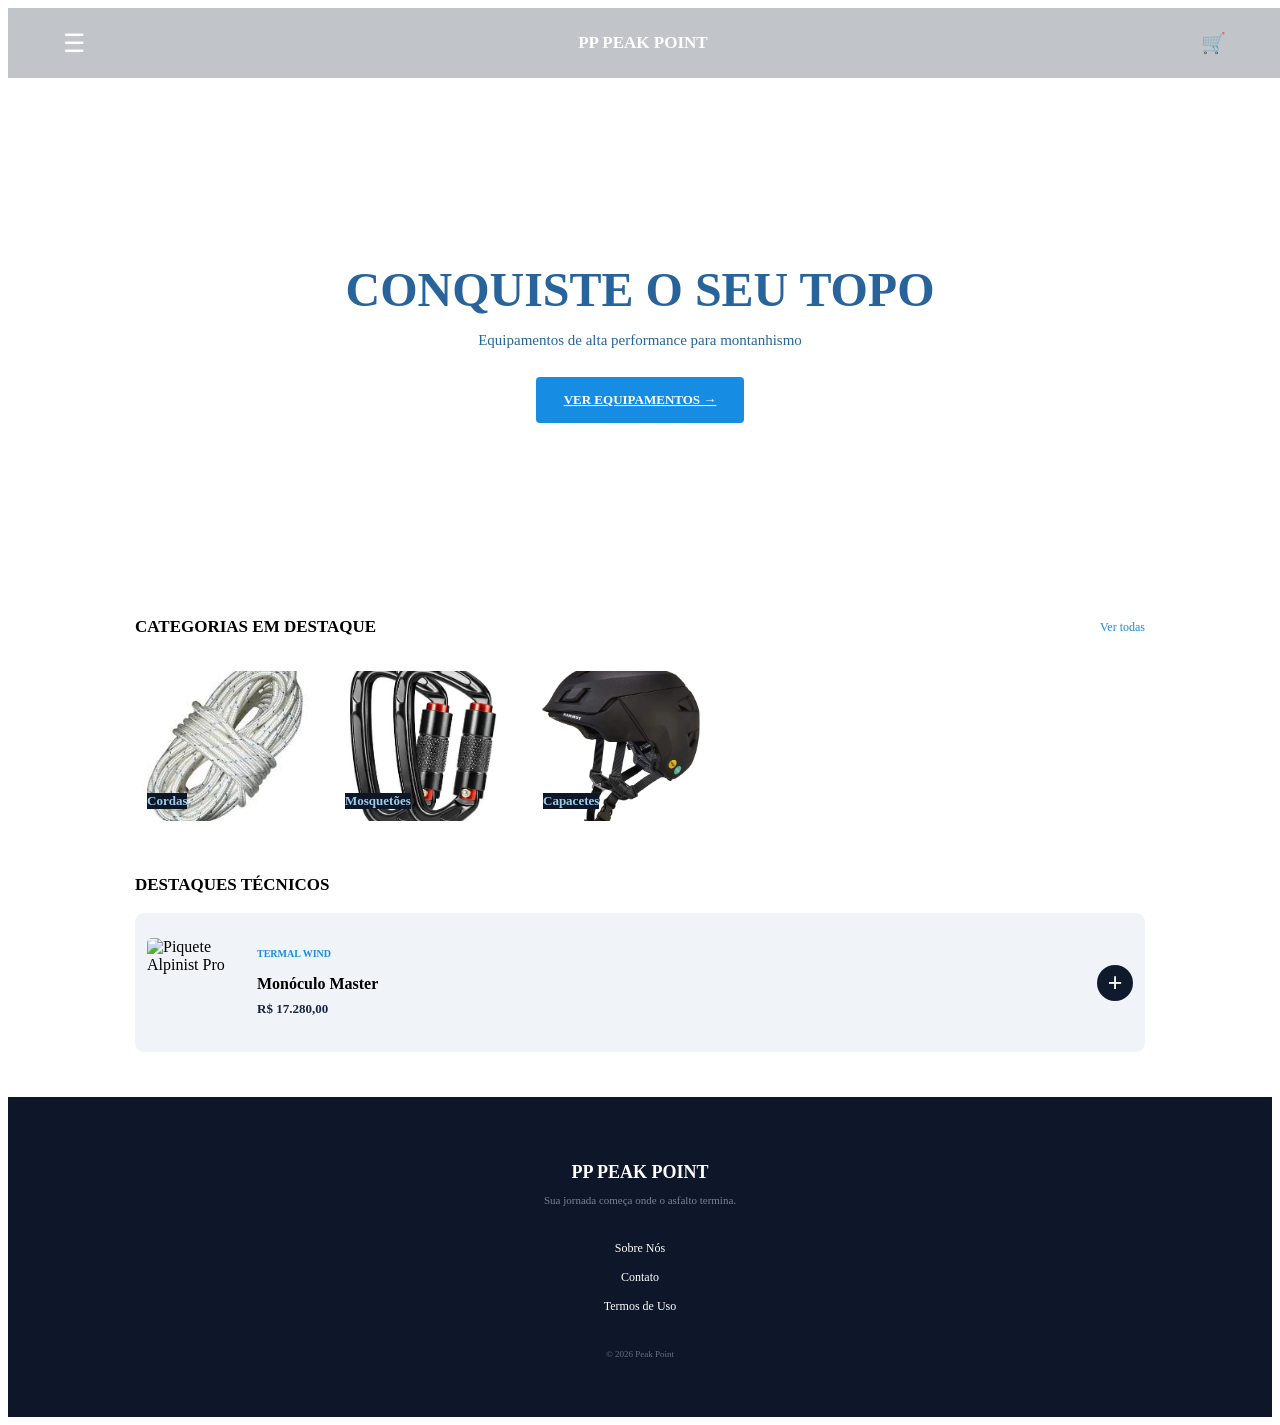
==== index.html @ bfad5b6f "Atividade PeakPoint" ====
<!DOCTYPE html>
<html lang="pt-BR">
<head>

    <meta charset="UTF-8">
    <meta name="viewport" content="width=device-width, initial-scale=1.0">
    <title>PP Peak Point</title>
    <link rel="stylesheet" href="css/peakPoint.css">
</head>

<body>

    <header class="hero">
        <nav class="nav">
            <div class="menu">☰</div>
            <div class="logo">PP PEAK POINT</div>
            <div class="carrinho">🛒</div>
        </nav>

        <div class="hero-content">
            <h1>CONQUISTE O SEU TOPO</h1>
            <p>Equipamentos de alta performance para montanhismo</p>
            <a href="#equipamentos" class="button">VER EQUIPAMENTOS →</a>
        </div>
    </header>

    <main>
        <section class="categories">
            <div class="section-title">
                <h2>CATEGORIAS EM DESTAQUE</h2>
                <a href="#">Ver todas</a>
            </div>

            <div class="lista-categorias">
                <div class="categoria">
                    <img src="imagens/corda.jpg" alt="Cordas">
                    <span> Cordas </span>
                </div>

                <div class="categoria">
                    <img src="imagens/mosquetao.jpg" alt="Mosquetões">
                    <span> Mosquetões </span>
                </div>

                <div class="categoria">
                    <img src="imagens/capacete.webp" alt="Capacetes">
                    <span> Capacetes </span>
                </div>
            </div>
        </section>

        <section class="featured" id="equipamentos">
            <h2>DESTAQUES TÉCNICOS</h2>

            <div class="product">
                <img src="https://images.unsplash.com/photo-1522163182402-834f871fd851?auto=format&fit=crop&w=300&q=80" alt="Piquete Alpinist Pro">

                <div class="product-info">
                    <span>TERMAL WIND</span>
                    <h3>Monóculo Master</h3>
                    <strong>R$ 17.280,00</strong>
                </div>

                <button>+</button>
            </div>
        </section>
    </main>

    <footer>
        <h2>PP PEAK POINT</h2>
        <p>Sua jornada começa onde o asfalto termina.</p>

        <div class="footer-links">
            <a href="#">Sobre Nós</a>
            <a href="#">Contato</a>
            <a href="#">Termos de Uso</a>
        </div>

        <small>© 2026 Peak Point</small>
    </footer>

</body>
</html>
---- css/peakPoint.css ----
.hero {
    width: 100%;
    height: 560px;
    background-image: url("https://images.unsplash.com/photo-1454496522488-7a8e488e8606?auto=format&fit=crop&w=1600&q=85");
    background-size: cover;
    background-position: center;
    position: relative;
}

.nav {
    width: 92%;
    height: 70px;
    display: flex;
    align-items: center;
    justify-content: space-between;
    padding: 0 55px;
    color: white;
    position: absolute;
    top: 0;
    left: 0;
    background-color: rgba(10, 22, 40, 0.25);
}

.menu {
    font-size: 25px;
}

.logo {
    font-size: 17px;
    font-weight: bold;
}

.carrinho {
    font-size: 20px;
}

.hero-content {
    position: absolute;
    width: 700px;
    left: 50%;
    top: 50%;
    transform: translate(-50%, -30%);
    text-align: center;
    color: rgb(40, 99, 155);
}

.hero-content h1 {
    font-size: 48px;
    font-weight: 800;
    margin-bottom: 10px;
}

.hero-content p {
    font-size: 15px;
    margin-bottom: 28px;
}

.button {
    display: inline-block;
    padding: 15px 28px;
    background-color: #168ce2;
    color: white;
    font-size: 13px;
    font-weight: bold;
    border-radius: 4px;
}

main {
    width: 1100px;
    margin: 0 auto;
    background-color: white;
}

.categories {
    padding: 35px 45px;
}

.section-title {
    display: flex;
    justify-content: space-between;
    align-items: center;
    margin-bottom: 20px;
}

.section-title h2,
.featured h2 {
    font-size: 17px;
    font-weight: 800;
}

.section-title a {
    color: #168ce2;
    font-size: 12px;
    text-decoration: none;
}

.lista-categorias {
    display: flex;
    gap: 18px;
}

.categoria {
    width: 180px;
    height: 150px;
    position: relative;
    border-radius: 8px;
    background-color: #ddd;
}

.categoria img {
    width: 100%;
    height: 100%;
    object-fit: cover;
}

.categoria span {
    position: absolute;
    left: 12px;
    bottom: 12px;
    color: rgb(156, 205, 231);
    font-size: 13px;
    font-weight: bold;
    background-color: #0e1729;
}

.featured {
    padding: 5px 45px 45px;
}

.featured h2 {
    margin-bottom: 18px;
}

.product {
    height: 115px;
    display: flex;
    align-items: center;
    padding: 12px;
    background-color: #f0f4f8;
    border-radius: 9px;
}

.product img {
    width: 90px;
    height: 90px;
    object-fit: cover;
    border-radius: 5px;
}

.product-info {
    margin-left: 20px;
}

.product-info span {
    display: block;
    color: #168ce2;
    font-size: 10px;
    font-weight: bold;
    margin-bottom: 7px;
}

.product-info h3 {
    font-size: 16px;
    margin-bottom: 6px;
}

.product-info strong {
    font-size: 13px;
    color: #17243b;
}

.product button {
    margin-left: auto;
    width: 36px;
    height: 36px;
    border: none;
    border-radius: 50%;
    background-color: #101a2d;
    color: white;
    font-size: 25px;
    cursor: pointer;
}

footer {
    width: 100%;
    height: 270px;
    background-color: #0e1729;
    color: white;
    text-align: center;
    padding-top: 50px;
}

footer h2 {
    font-size: 18px;
    margin-bottom: 10px;
}

footer p {
    color: #788398;
    font-size: 11px;
}

.footer-links {
    margin-top: 35px;
    display: flex;
    flex-direction: column;
    gap: 14px;
}

.footer-links a {
    color: white;
    text-decoration: none;
    font-size: 12px;
}

footer small {
    display: block;
    margin-top: 35px;
    color: #657085;
    font-size: 9px;
}
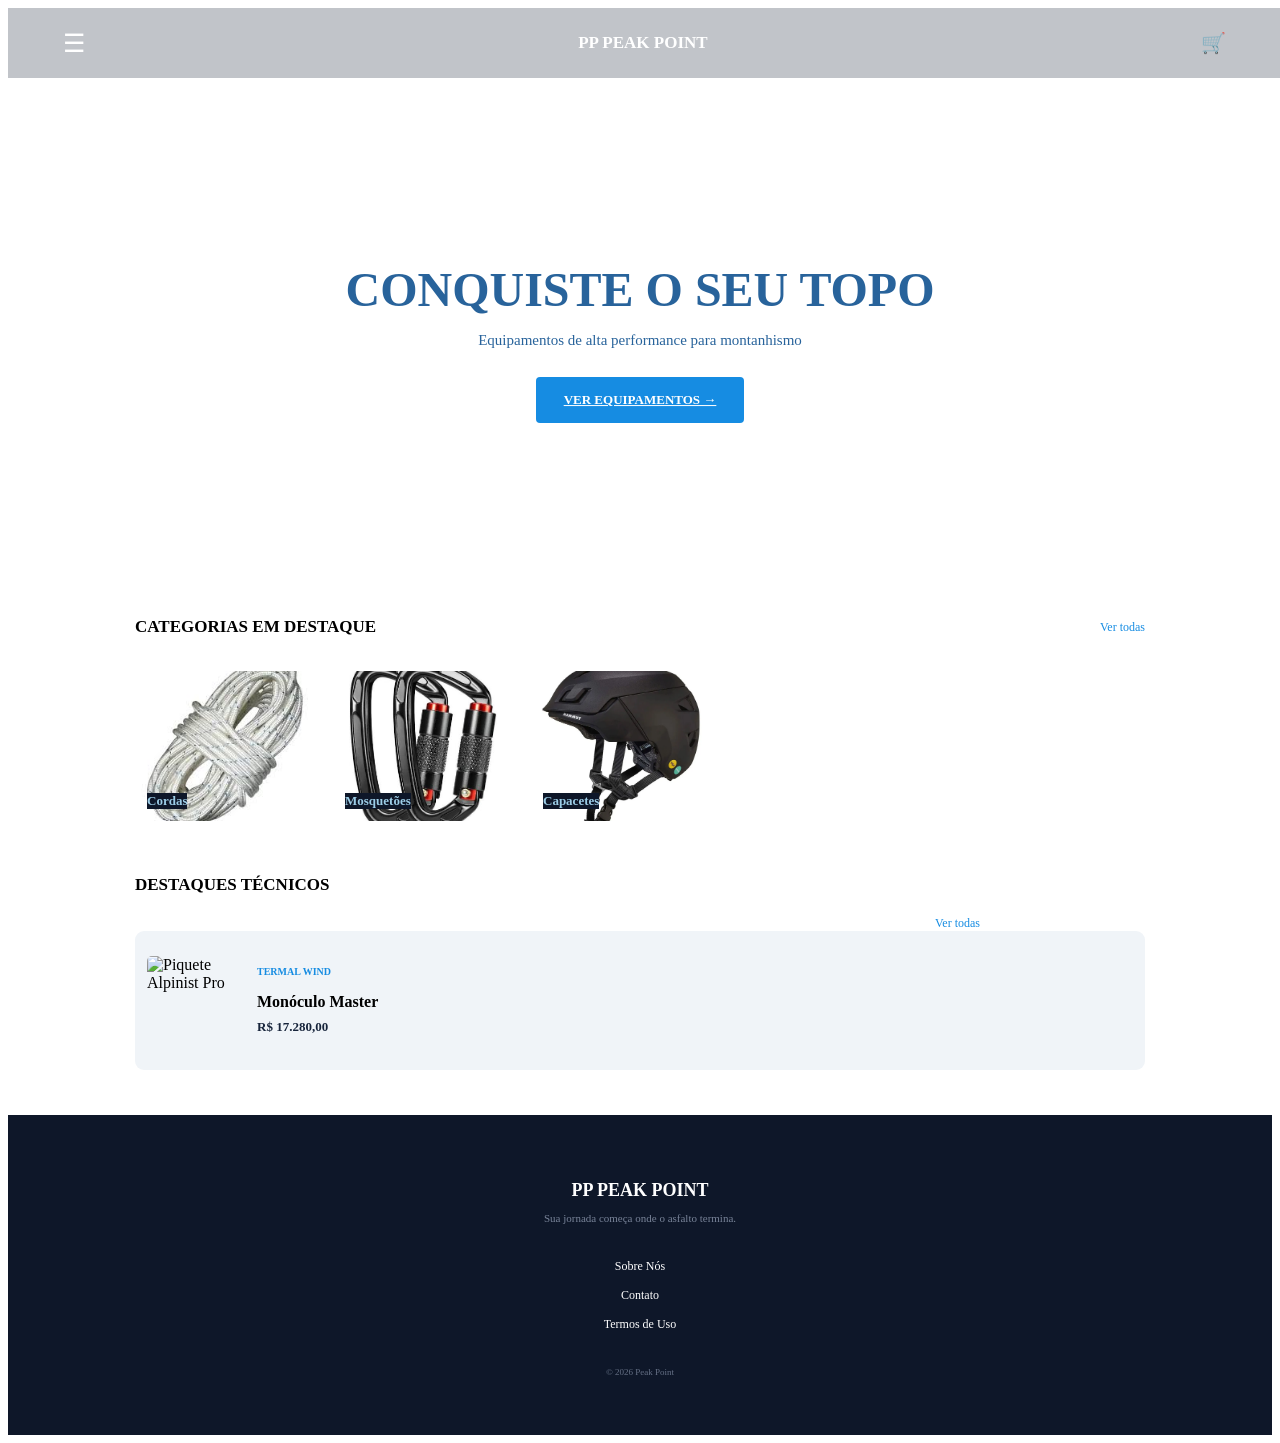
==== commit 3b181782: "Add att" ====
--- a/index.html
+++ b/index.html
@@ -51,6 +51,7 @@
 
         <section class="featured" id="equipamentos">
             <h2>DESTAQUES TÉCNICOS</h2>
+            <a href="#" id="buttonAba">Ver todas</a>
 
             <div class="product">
                 <img src="https://images.unsplash.com/photo-1522163182402-834f871fd851?auto=format&fit=crop&w=300&q=80" alt="Piquete Alpinist Pro">
@@ -61,7 +62,6 @@
                     <strong>R$ 17.280,00</strong>
                 </div>
 
-                <button>+</button>
             </div>
         </section>
     </main>
@@ -71,13 +71,15 @@
         <p>Sua jornada começa onde o asfalto termina.</p>
 
         <div class="footer-links">
-            <a href="#">Sobre Nós</a>
-            <a href="#">Contato</a>
-            <a href="#">Termos de Uso</a>
+            <a >Sobre Nós</a>
+            <a >Contato</a>
+            <a >Termos de Uso</a>
         </div>
 
         <small>© 2026 Peak Point</small>
     </footer>
 
+    <script src="js/compra.js"> </script>
+
 </body>
 </html>
--- a/css/peakPoint.css
+++ b/css/peakPoint.css
@@ -131,6 +131,13 @@
     margin-bottom: 18px;
 }
 
+.featured a {
+    color: #168ce2;
+    font-size: 12px;
+    text-decoration: none;
+    margin-left: 800px;
+}
+
 .product {
     height: 115px;
     display: flex;
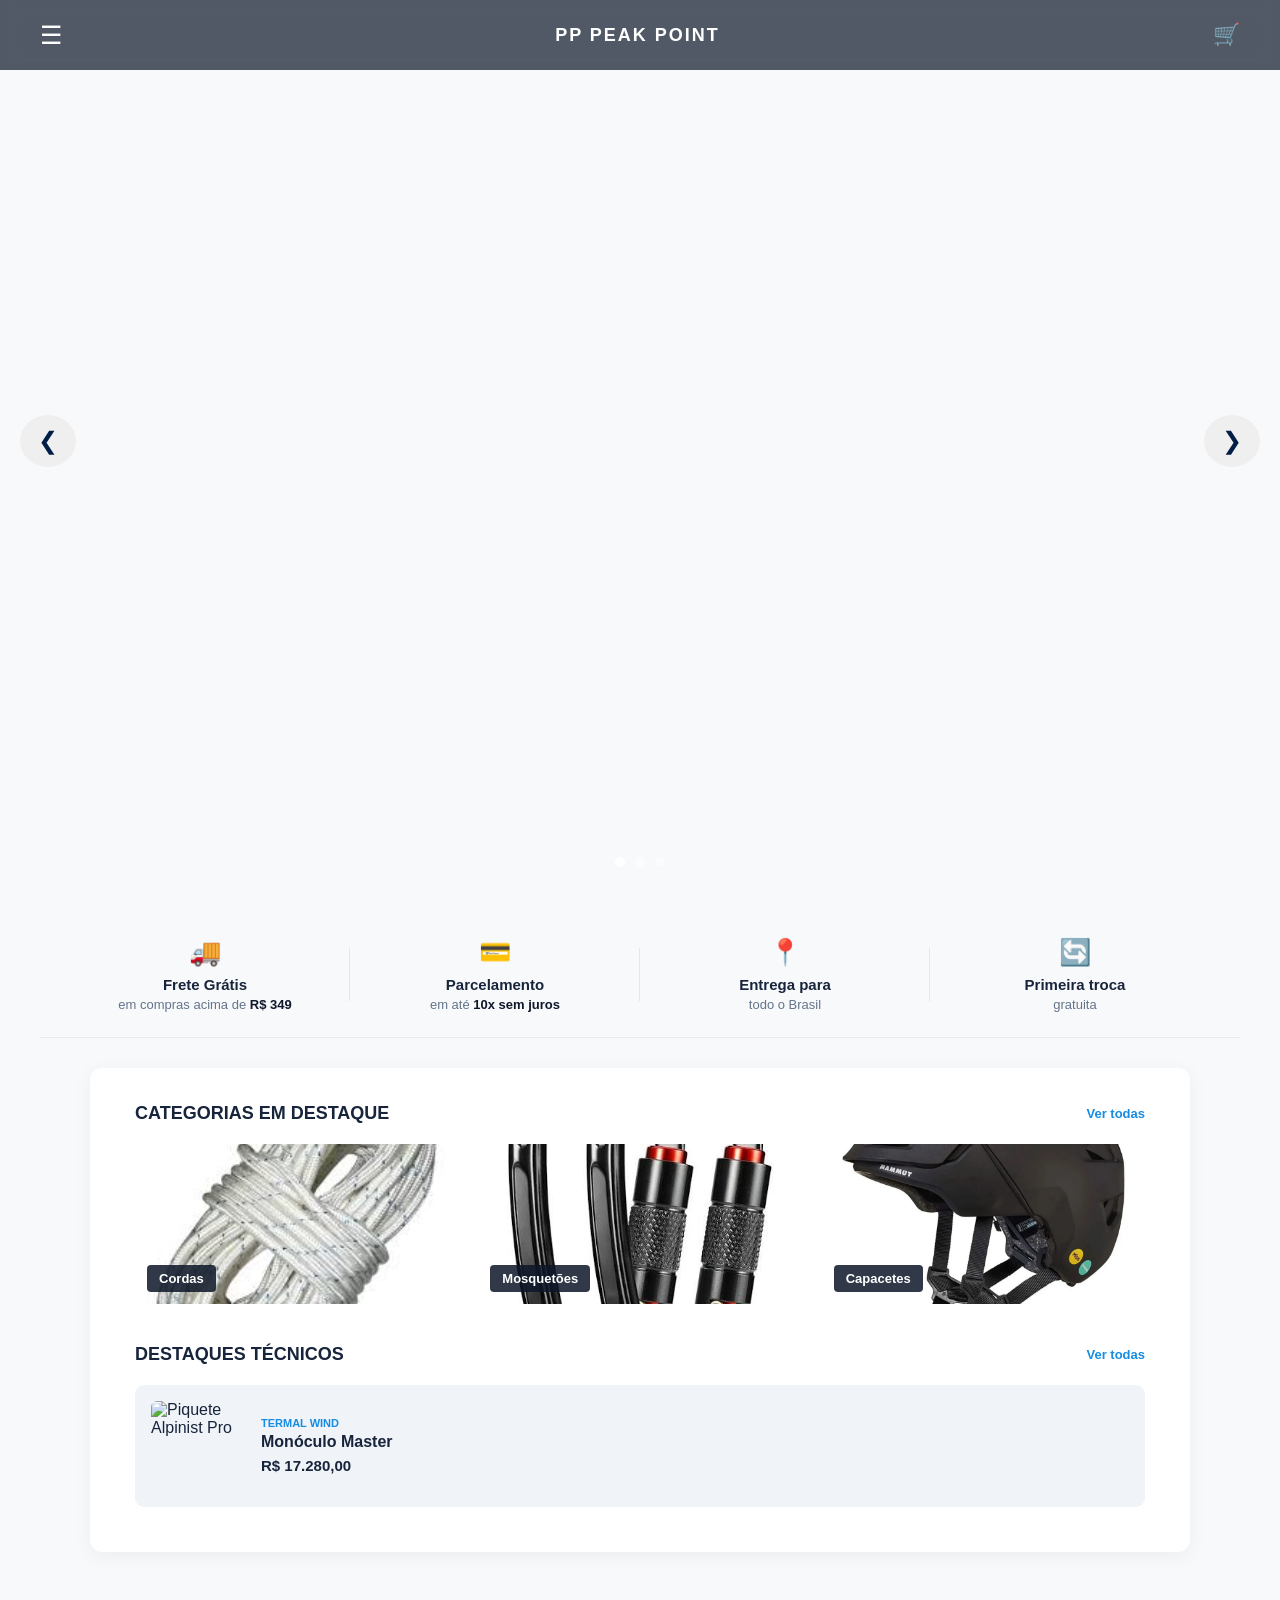
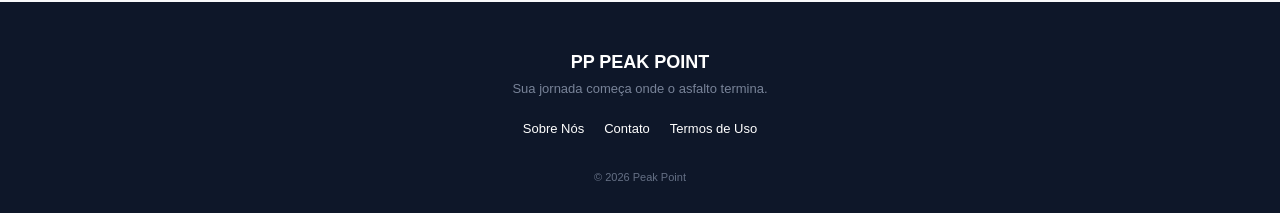
==== commit b23f2d0d: "Adicionando video promocional" ====
--- a/index.html
+++ b/index.html
@@ -1,85 +1,137 @@
-<!DOCTYPE html>
+<!doctype html>
 <html lang="pt-BR">
-<head>
+  <head>
+    <meta charset="UTF-8" />
+    <meta name="viewport" content="width=device-width, initial-scale=1.0" />
+    <title>PP Peak Point</title>
+    <link rel="stylesheet" href="css/peakPoint.css" />
+  </head>
 
-    <meta charset="UTF-8">
-    <meta name="viewport" content="width=device-width, initial-scale=1.0">
-    <title>PP Peak Point</title>
-    <link rel="stylesheet" href="css/peakPoint.css">
-</head>
+  <body>
+    <header class="hero">
+      <!--  comeco da nav -->
+      <nav class="nav">
+        <div class="menu">☰</div>
+        <div class="logo">PP PEAK POINT</div>
+        <div class="carrinho">🛒</div>
+      </nav>
 
-<body>
+      <div class="slider-container">
+        <!--  O video tá aqui  -->
+        <div class="slide active">
+          <video autoplay loop playsinline>
+            <source src="imagens/peakpoint.mp4" type="video/mp4" />
+          </video>
+        </div>
+        <!--  A foto tá aqui  -->
+        <div class="slide">
+          <img src="imagens/ppoint.png" alt="Peak Point Banner" />
+        </div>
 
-    <header class="hero">
-        <nav class="nav">
-            <div class="menu">☰</div>
-            <div class="logo">PP PEAK POINT</div>
-            <div class="carrinho">🛒</div>
-        </nav>
+        <!--  A 2° foto tá aqui  -->
 
-        <div class="hero-content">
-            <h1>CONQUISTE O SEU TOPO</h1>
-            <p>Equipamentos de alta performance para montanhismo</p>
-            <a href="#equipamentos" class="button">VER EQUIPAMENTOS →</a>
+        <div class="slide">
+          <img src="imagens/topo.png" alt="Peak Point Banner" />
         </div>
+
+        <button class="slider-btn prev-btn" id="prevBtn">&#10094;</button>
+        <button class="slider-btn next-btn" id="nextBtn">&#10095;</button>
+
+        <div class="slider-dots">
+          <span class="dot active" data-index="0"></span>
+          <span class="dot" data-index="1"></span>
+          <span class="dot" data-index="2"></span>
+        </div>
+      </div>
     </header>
 
+    <!--  comeco da setion  -->
+    <section class="benefits">
+      <div class="benefit-item">
+        <div class="benefit-icon">🚚</div>
+        <h3>Frete Grátis</h3>
+        <p>em compras acima de <strong>R$ 349</strong></p>
+      </div>
+
+      <div class="benefit-item">
+        <div class="benefit-icon">💳</div>
+        <h3>Parcelamento</h3>
+        <p>em até <strong>10x sem juros</strong></p>
+      </div>
+
+      <div class="benefit-item">
+        <div class="benefit-icon">📍</div>
+        <h3>Entrega para</h3>
+        <p>todo o Brasil</p>
+      </div>
+
+      <div class="benefit-item">
+        <div class="benefit-icon">🔄</div>
+        <h3>Primeira troca</h3>
+        <p>gratuita</p>
+      </div>
+    </section>
+
+    <!--  main  -->
     <main>
-        <section class="categories">
-            <div class="section-title">
-                <h2>CATEGORIAS EM DESTAQUE</h2>
-                <a href="#">Ver todas</a>
-            </div>
+      <section class="categories">
+        <div class="section-title">
+          <h2>CATEGORIAS EM DESTAQUE</h2>
+          <a href="#">Ver todas</a>
+        </div>
 
-            <div class="lista-categorias">
-                <div class="categoria">
-                    <img src="imagens/corda.jpg" alt="Cordas">
-                    <span> Cordas </span>
-                </div>
+        <div class="lista-categorias">
+          <div class="categoria">
+            <img src="imagens/corda.jpg" alt="Cordas" />
+            <span> Cordas </span>
+          </div>
 
-                <div class="categoria">
-                    <img src="imagens/mosquetao.jpg" alt="Mosquetões">
-                    <span> Mosquetões </span>
-                </div>
+          <div class="categoria">
+            <img src="imagens/mosquetao.jpg" alt="Mosquetões" />
+            <span> Mosquetões </span>
+          </div>
 
-                <div class="categoria">
-                    <img src="imagens/capacete.webp" alt="Capacetes">
-                    <span> Capacetes </span>
-                </div>
-            </div>
-        </section>
+          <div class="categoria">
+            <img src="imagens/capacete.webp" alt="Capacetes" />
+            <span> Capacetes </span>
+          </div>
+        </div>
+      </section>
 
-        <section class="featured" id="equipamentos">
-            <h2>DESTAQUES TÉCNICOS</h2>
-            <a href="#" id="buttonAba">Ver todas</a>
+      <!-- anoter section -->
+      <section class="featured" id="equipamentos">
+        <h2>DESTAQUES TÉCNICOS</h2>
+        <a href="#" id="buttonAba">Ver todas</a>
 
-            <div class="product">
-                <img src="https://images.unsplash.com/photo-1522163182402-834f871fd851?auto=format&fit=crop&w=300&q=80" alt="Piquete Alpinist Pro">
+        <div class="product">
+          <img
+            src="https://images.unsplash.com/photo-1522163182402-834f871fd851?auto=format&fit=crop&w=300&q=80"
+            alt="Piquete Alpinist Pro"
+          />
 
-                <div class="product-info">
-                    <span>TERMAL WIND</span>
-                    <h3>Monóculo Master</h3>
-                    <strong>R$ 17.280,00</strong>
-                </div>
-
-            </div>
-        </section>
+          <div class="product-info">
+            <span>TERMAL WIND</span>
+            <h3>Monóculo Master</h3>
+            <strong>R$ 17.280,00</strong>
+          </div>
+        </div>
+      </section>
     </main>
 
+    <!--  Orodape  -->
     <footer>
-        <h2>PP PEAK POINT</h2>
-        <p>Sua jornada começa onde o asfalto termina.</p>
+      <h2>PP PEAK POINT</h2>
+      <p>Sua jornada começa onde o asfalto termina.</p>
 
-        <div class="footer-links">
-            <a >Sobre Nós</a>
-            <a >Contato</a>
-            <a >Termos de Uso</a>
-        </div>
+      <div class="footer-links">
+        <a>Sobre Nós</a>
+        <a>Contato</a>
+        <a>Termos de Uso</a>
+      </div>
 
-        <small>© 2026 Peak Point</small>
+      <small>© 2026 Peak Point</small>
     </footer>
 
-    <script src="js/compra.js"> </script>
-
-</body>
+    <script src="js/compra.js"></script>
+  </body>
 </html>
--- a/css/peakPoint.css
+++ b/css/peakPoint.css
@@ -1,228 +1,301 @@
+* {
+  margin: 0;
+  padding: 0;
+  box-sizing: border-box;
+  font-family: Arial, Helvetica, sans-serif;
+}
+
+body {
+  background-color: #f8f9fa;
+  color: #17243b;
+}
+
 .hero {
-    width: 100%;
-    height: 560px;
-    background-image: url("https://images.unsplash.com/photo-1454496522488-7a8e488e8606?auto=format&fit=crop&w=1600&q=85");
-    background-size: cover;
-    background-position: center;
-    position: relative;
+  width: 100%;
+  position: relative;
 }
 
 .nav {
-    width: 92%;
-    height: 70px;
-    display: flex;
-    align-items: center;
-    justify-content: space-between;
-    padding: 0 55px;
-    color: white;
-    position: absolute;
-    top: 0;
-    left: 0;
-    background-color: rgba(10, 22, 40, 0.25);
-}
-
-.menu {
-    font-size: 25px;
-}
-
-.logo {
-    font-size: 17px;
-    font-weight: bold;
-}
-
-.carrinho {
-    font-size: 20px;
-}
-
-.hero-content {
-    position: absolute;
-    width: 700px;
-    left: 50%;
-    top: 50%;
-    transform: translate(-50%, -30%);
-    text-align: center;
-    color: rgb(40, 99, 155);
-}
-
-.hero-content h1 {
-    font-size: 48px;
-    font-weight: 800;
-    margin-bottom: 10px;
-}
-
-.hero-content p {
-    font-size: 15px;
-    margin-bottom: 28px;
-}
-
-.button {
-    display: inline-block;
-    padding: 15px 28px;
-    background-color: #168ce2;
-    color: white;
-    font-size: 13px;
-    font-weight: bold;
-    border-radius: 4px;
+  width: 100%;
+  height: 70px;
+  display: flex;
+  align-items: center;
+  justify-content: space-between;
+  padding: 0 40px;
+  color: white;
+  position: fixed;
+  top: 0;
+  left: 0;
+  background-color: rgba(10, 22, 40, 0.7);
+  backdrop-filter: blur(8px);
+  z-index: 1000;
+}
+
+.menu { font-size: 25px; cursor: pointer; }
+.logo { font-size: 18px; font-weight: bold; letter-spacing: 2px; }
+.carrinho { font-size: 22px; cursor: pointer; }
+
+.slider-container {
+  width: 100%;
+  height: 98vh;
+  min-height: 400px;
+  max-height: 1000px;
+  position: relative;
+  overflow: hidden;
+}
+
+.slide {
+  position: absolute;
+  top: 0;
+  left: 0;
+  width: 100%;
+  height: 100%;
+  opacity: 0;
+  transition: opacity 0.6s ease-in-out;
+}
+
+.slide.active {
+  opacity: 1;
+}
+
+.slide video,
+.slide img {
+  width: 100%;
+  height: 100%;
+  object-fit: contain;
+  display: block;
+}
+
+.slider-btn {
+  position: absolute;
+  top: 50%;
+  transform: translateY(-50%);
+  color: rgb(0, 30, 70);
+  border: none;
+  font-size: 24px;
+  padding: 12px 18px;
+  cursor: pointer;
+  border-radius: 50%;
+  z-index: 10;
+  transition: background-color 0.2s;
+}
+
+.slider-btn:hover {
+  background-color: rgba(0, 0, 0, 0.8);
+  color: white;
+}
+
+.prev-btn { left: 20px; }
+.next-btn { right: 20px; }
+
+.slider-dots {
+  position: absolute;
+  bottom: 15px;
+  left: 50%;
+  transform: translateX(-50%);
+  display: flex;
+  gap: 10px;
+  z-index: 10;
+}
+
+.dot {
+  width: 10px;
+  height: 10px;
+  border-radius: 50%;
+  background-color: rgba(255, 255, 255, 0.5);
+  cursor: pointer;
+  transition: background-color 0.2s;
+}
+
+.dot.active {
+  background-color: #ffffff;
+}
+
+.benefits {
+  width: 100%;
+  max-width: 1200px;
+  margin: 30px auto;
+  padding: 25px 20px;
+  display: flex;
+  justify-content: space-around;
+  align-items: center;
+  border-bottom: 1px solid #e9ecef;
+}
+
+.benefit-item {
+  flex: 1;
+  text-align: center;
+  padding: 0 15px;
+  position: relative;
+}
+
+.benefit-item:not(:last-child)::after {
+  content: "";
+  position: absolute;
+  right: 0;
+  top: 15%;
+  height: 70%;
+  width: 1px;
+  background-color: #e2e8f0;
+}
+
+.benefit-icon {
+  font-size: 26px;
+  margin-bottom: 8px;
+}
+
+.benefit-item h3 {
+  font-size: 15px;
+  font-weight: 600;
+  color: #17243b;
+  margin-bottom: 4px;
+}
+
+.benefit-item p {
+  font-size: 13px;
+  color: #64748b;
+}
+
+.benefit-item strong {
+  color: #0f172a;
 }
 
 main {
-    width: 1100px;
-    margin: 0 auto;
-    background-color: white;
-}
-
-.categories {
-    padding: 35px 45px;
-}
+  max-width: 1100px;
+  width: 90%;
+  margin: 30px auto 50px;
+  background-color: white;
+  border-radius: 12px;
+  box-shadow: 0 4px 20px rgba(0, 0, 0, 0.05);
+  overflow: hidden;
+}
+
+.categories { padding: 35px 45px; }
 
 .section-title {
-    display: flex;
-    justify-content: space-between;
-    align-items: center;
-    margin-bottom: 20px;
-}
-
-.section-title h2,
-.featured h2 {
-    font-size: 17px;
-    font-weight: 800;
-}
-
-.section-title a {
-    color: #168ce2;
-    font-size: 12px;
-    text-decoration: none;
-}
+  display: flex;
+  justify-content: space-between;
+  align-items: center;
+  margin-bottom: 20px;
+}
+
+.section-title h2 { font-size: 18px; font-weight: 800; }
+.section-title a { color: #168ce2; font-size: 13px; text-decoration: none; font-weight: 600; }
 
 .lista-categorias {
-    display: flex;
-    gap: 18px;
+  display: flex;
+  gap: 20px;
 }
 
 .categoria {
-    width: 180px;
-    height: 150px;
-    position: relative;
-    border-radius: 8px;
-    background-color: #ddd;
+  flex: 1;
+  height: 160px;
+  position: relative;
+  border-radius: 8px;
+  overflow: hidden;
+  background-color: #ddd;
 }
 
 .categoria img {
-    width: 100%;
-    height: 100%;
-    object-fit: cover;
-}
+  width: 100%;
+  height: 100%;
+  object-fit: cover;
+  transition: transform 0.3s;
+}
+
+.categoria:hover img { transform: scale(1.05); }
 
 .categoria span {
-    position: absolute;
-    left: 12px;
-    bottom: 12px;
-    color: rgb(156, 205, 231);
-    font-size: 13px;
-    font-weight: bold;
-    background-color: #0e1729;
+  position: absolute;
+  left: 12px;
+  bottom: 12px;
+  color: white;
+  font-size: 13px;
+  font-weight: bold;
+  background-color: rgba(14, 23, 41, 0.85);
+  padding: 6px 12px;
+  border-radius: 4px;
 }
 
 .featured {
-    padding: 5px 45px 45px;
-}
-
-.featured h2 {
-    margin-bottom: 18px;
-}
-
-.featured a {
-    color: #168ce2;
-    font-size: 12px;
-    text-decoration: none;
-    margin-left: 800px;
+  padding: 5px 45px 45px;
+  display: grid;
+  grid-template-columns: 1fr auto;
+  align-items: center;
+  gap: 20px;
+}
+
+.featured h2 { font-size: 18px; font-weight: 800; grid-column: 1; }
+
+.featured #buttonAba {
+  color: #168ce2;
+  font-size: 13px;
+  font-weight: 600;
+  text-decoration: none;
+  grid-column: 2;
 }
 
 .product {
-    height: 115px;
-    display: flex;
-    align-items: center;
-    padding: 12px;
-    background-color: #f0f4f8;
-    border-radius: 9px;
+  grid-column: 1 / -1;
+  display: flex;
+  align-items: center;
+  padding: 16px;
+  background-color: #f0f4f8;
+  border-radius: 9px;
 }
 
 .product img {
-    width: 90px;
-    height: 90px;
-    object-fit: cover;
-    border-radius: 5px;
-}
-
-.product-info {
-    margin-left: 20px;
-}
-
-.product-info span {
-    display: block;
-    color: #168ce2;
-    font-size: 10px;
-    font-weight: bold;
-    margin-bottom: 7px;
-}
-
-.product-info h3 {
-    font-size: 16px;
-    margin-bottom: 6px;
-}
-
-.product-info strong {
-    font-size: 13px;
-    color: #17243b;
-}
-
-.product button {
-    margin-left: auto;
-    width: 36px;
-    height: 36px;
-    border: none;
-    border-radius: 50%;
-    background-color: #101a2d;
-    color: white;
-    font-size: 25px;
-    cursor: pointer;
-}
-
+  width: 90px;
+  height: 90px;
+  object-fit: cover;
+  border-radius: 6px;
+}
+
+.product-info { margin-left: 20px; }
+.product-info span { display: block; color: #168ce2; font-size: 11px; font-weight: 700; margin-bottom: 4px; }
+.product-info h3 { font-size: 16px; margin-bottom: 6px; }
+.product-info strong { font-size: 15px; color: #17243b; }
+
+/* ================= FOOTER ================= */
 footer {
-    width: 100%;
-    height: 270px;
-    background-color: #0e1729;
-    color: white;
-    text-align: center;
-    padding-top: 50px;
-}
-
-footer h2 {
-    font-size: 18px;
-    margin-bottom: 10px;
-}
-
-footer p {
-    color: #788398;
-    font-size: 11px;
-}
+  width: 100%;
+  background-color: #0e1729;
+  color: white;
+  text-align: center;
+  padding: 50px 20px 30px;
+}
+
+footer h2 { font-size: 18px; margin-bottom: 8px; }
+footer p { color: #788398; font-size: 13px; }
 
 .footer-links {
-    margin-top: 35px;
-    display: flex;
+  margin-top: 25px;
+  display: flex;
+  justify-content: center;
+  gap: 20px;
+}
+
+.footer-links a {
+  color: white;
+  text-decoration: none;
+  font-size: 13px;
+  cursor: pointer;
+}
+
+footer small {
+  display: block;
+  margin-top: 35px;
+  color: #657085;
+  font-size: 11px;
+}
+
+/* Responsividade básica para celular */
+@media (max-width: 768px) {
+  .benefits {
     flex-direction: column;
-    gap: 14px;
-}
-
-.footer-links a {
-    color: white;
-    text-decoration: none;
-    font-size: 12px;
-}
-
-footer small {
-    display: block;
-    margin-top: 35px;
-    color: #657085;
-    font-size: 9px;
-}
+    gap: 20px;
+  }
+  .benefit-item:not(:last-child)::after {
+    display: none;
+  }
+}
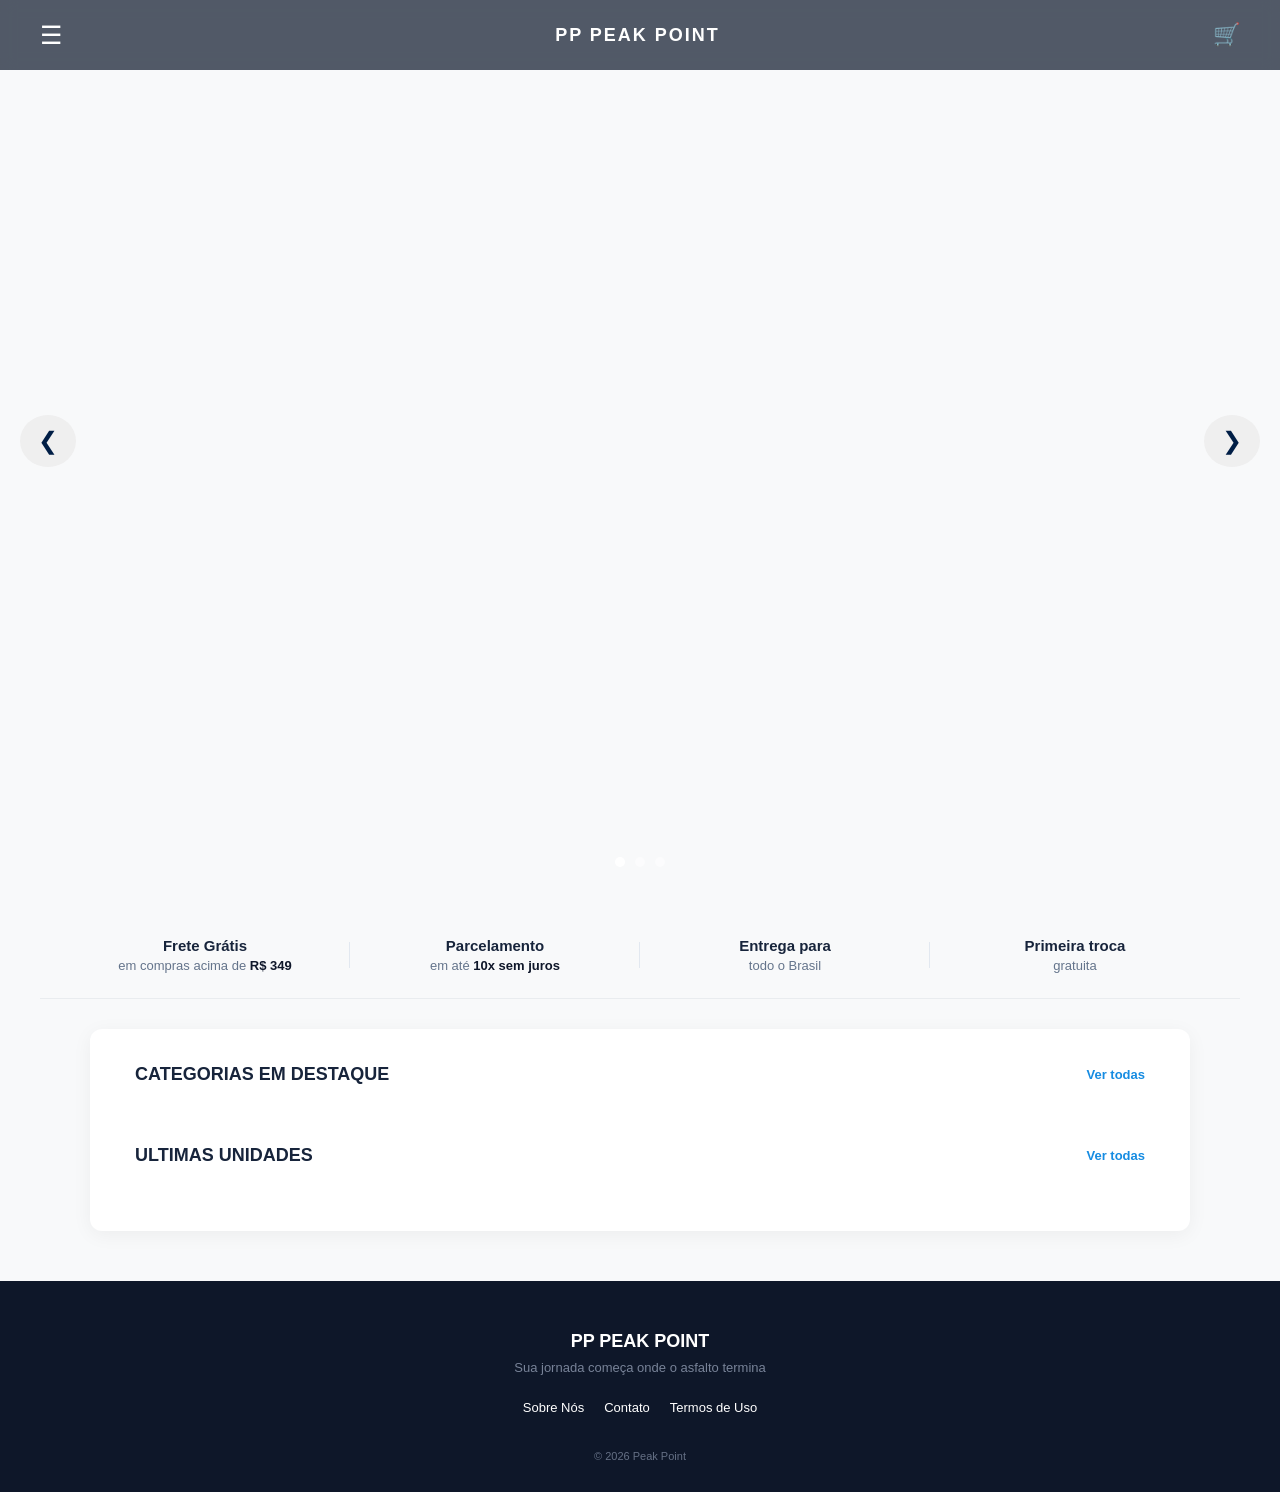
==== commit 6cc508b3: "Adicionando produtos, e integração de APIs no JS" ====
--- a/index.html
+++ b/index.html
@@ -34,8 +34,8 @@
           <img src="imagens/topo.png" alt="Peak Point Banner" />
         </div>
 
-        <button class="slider-btn prev-btn" id="prevBtn">&#10094;</button>
-        <button class="slider-btn next-btn" id="nextBtn">&#10095;</button>
+        <button class="volta" id="prevBtn">&#10094;</button>
+        <button class="vai" id="nextBtn">&#10095;</button>
 
         <div class="slider-dots">
           <span class="dot active" data-index="0"></span>
@@ -48,25 +48,21 @@
     <!--  comeco da setion  -->
     <section class="benefits">
       <div class="benefit-item">
-        <div class="benefit-icon">🚚</div>
         <h3>Frete Grátis</h3>
         <p>em compras acima de <strong>R$ 349</strong></p>
       </div>
 
       <div class="benefit-item">
-        <div class="benefit-icon">💳</div>
         <h3>Parcelamento</h3>
         <p>em até <strong>10x sem juros</strong></p>
       </div>
 
       <div class="benefit-item">
-        <div class="benefit-icon">📍</div>
         <h3>Entrega para</h3>
         <p>todo o Brasil</p>
       </div>
 
       <div class="benefit-item">
-        <div class="benefit-icon">🔄</div>
         <h3>Primeira troca</h3>
         <p>gratuita</p>
       </div>
@@ -81,39 +77,17 @@
         </div>
 
         <div class="lista-categorias">
-          <div class="categoria">
-            <img src="imagens/corda.jpg" alt="Cordas" />
-            <span> Cordas </span>
-          </div>
-
-          <div class="categoria">
-            <img src="imagens/mosquetao.jpg" alt="Mosquetões" />
-            <span> Mosquetões </span>
-          </div>
-
-          <div class="categoria">
-            <img src="imagens/capacete.webp" alt="Capacetes" />
-            <span> Capacetes </span>
-          </div>
+          <!--  categorias vão vir do js -->
         </div>
       </section>
 
       <!-- anoter section -->
       <section class="featured" id="equipamentos">
-        <h2>DESTAQUES TÉCNICOS</h2>
+        <h2>ULTIMAS UNIDADES</h2>
         <a href="#" id="buttonAba">Ver todas</a>
 
-        <div class="product">
-          <img
-            src="https://images.unsplash.com/photo-1522163182402-834f871fd851?auto=format&fit=crop&w=300&q=80"
-            alt="Piquete Alpinist Pro"
-          />
-
-          <div class="product-info">
-            <span>TERMAL WIND</span>
-            <h3>Monóculo Master</h3>
-            <strong>R$ 17.280,00</strong>
-          </div>
+        <div id="lista-produtos">
+          <!--  produtos vão vir do js -->
         </div>
       </section>
     </main>
@@ -121,7 +95,7 @@
     <!--  Orodape  -->
     <footer>
       <h2>PP PEAK POINT</h2>
-      <p>Sua jornada começa onde o asfalto termina.</p>
+      <p>Sua jornada começa onde o asfalto termina</p>
 
       <div class="footer-links">
         <a>Sobre Nós</a>
--- a/css/peakPoint.css
+++ b/css/peakPoint.css
@@ -66,7 +66,7 @@
   display: block;
 }
 
-.slider-btn {
+.slider-btn, .vai, .volta {
   position: absolute;
   top: 50%;
   transform: translateY(-50%);
@@ -85,8 +85,8 @@
   color: white;
 }
 
-.prev-btn { left: 20px; }
-.next-btn { right: 20px; }
+.volta { left: 20px; }
+.vai { right: 20px; }
 
 .slider-dots {
   position: absolute;
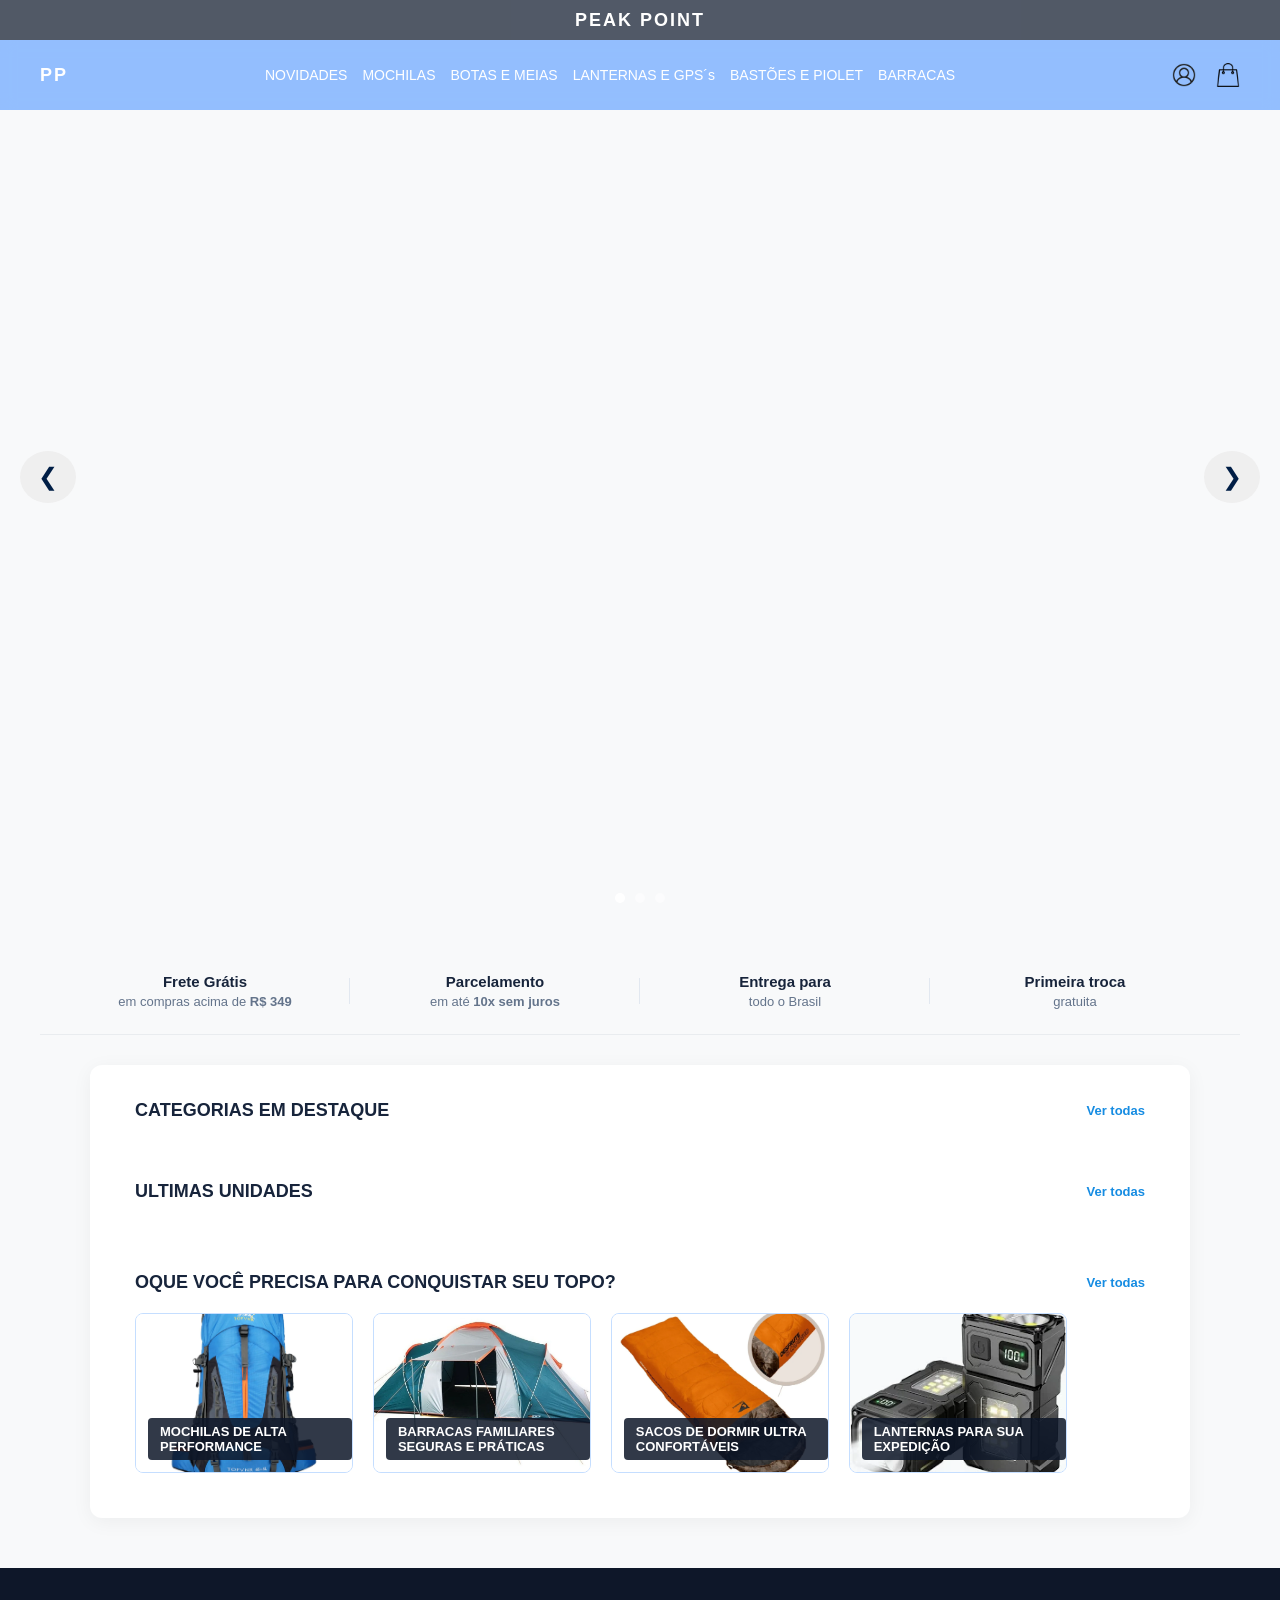
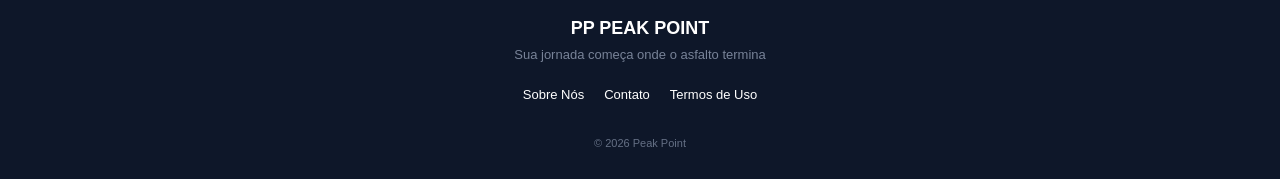
==== commit 707c4963: "sofrido" ====
--- a/index.html
+++ b/index.html
@@ -10,12 +10,30 @@
   <body>
     <header class="hero">
       <!--  comeco da nav -->
-      <nav class="nav">
-        <div class="menu">☰</div>
-        <div class="logo">PP PEAK POINT</div>
-        <div class="carrinho">🛒</div>
+      <nav class="navLow">
+        <div class="logo">PEAK POINT</div>
       </nav>
 
+      <nav class="navHigh">
+        <div class="logo">PP</div>
+
+        <div class="menu-links">
+          <a href="http://127.0.0.1:5500/inicial.html">NOVIDADES</a>
+          <a href="http://127.0.0.1:5500/inicial.html">MOCHILAS</a>
+          <a href="http://127.0.0.1:5500/inicial.html">BOTAS E MEIAS</a>
+          <a href="http://127.0.0.1:5500/inicial.html">LANTERNAS E GPS´s</a>
+          <a href="http://127.0.0.1:5500/inicial.html">BASTÕES E PIOLET</a>
+          <a href="http://127.0.0.1:5500/inicial.html">BARRACAS</a>
+        </div>
+
+        <div class="icons">
+          <h2 id="name"> </h2>
+          <img src="imagens/ftuser.png" alt="Conta" onclick= "window.location.href='http://127.0.0.1:5500/aouth.html' ">
+          <img src="imagens/sacola.png" alt="Carrinho" onclick= "window.location.href='http://127.0.0.1:5500/inicial.html' ">
+        </div>
+      </nav>
+
+      <br> <br>
       <div class="slider-container">
         <!--  O video tá aqui  -->
         <div class="slide active">
@@ -73,10 +91,10 @@
       <section class="categories">
         <div class="section-title">
           <h2>CATEGORIAS EM DESTAQUE</h2>
-          <a href="#">Ver todas</a>
+          <a href="http://127.0.0.1:5500/inicial.html">Ver todas</a>
         </div>
 
-        <div class="lista-categorias">
+        <div class="lista-categorias" id="lista-categorias">
           <!--  categorias vão vir do js -->
         </div>
       </section>
@@ -84,10 +102,39 @@
       <!-- anoter section -->
       <section class="featured" id="equipamentos">
         <h2>ULTIMAS UNIDADES</h2>
-        <a href="#" id="buttonAba">Ver todas</a>
+        <a href="http://127.0.0.1:5500/inicial.html" id="buttonAba">Ver todas</a>
 
-        <div id="lista-produtos">
+        <div id="lista-produtos" class="lista-produtos">
           <!--  produtos vão vir do js -->
+        </div>
+      </section>
+
+      <section class="featured" id="equipamentos">
+        <h2>OQUE VOCÊ PRECISA PARA CONQUISTAR SEU TOPO?</h2>
+        <a href="http://127.0.0.1:5500/inicial.html" id="buttonAba">Ver todas</a>
+
+        <div class="lista-categorias"">
+
+          <div class="categoria">
+            <img src="imagens/produtos/mochila_everest_70l.png" alt="mochi" />
+            <span> MOCHILAS DE ALTA PERFORMANCE </span>
+          </div>
+
+          <div class="categoria">
+            <img src="imagens/produtos/barraca_familiar_trek_4.png" alt="BARRAC" />
+            <span> BARRACAS FAMILIARES SEGURAS E PRÁTICAS</span>
+          </div>
+
+          <div class="categoria">
+            <img src="imagens/produtos/saco_dormir_expedition_menos15.png" alt="mochi" />
+            <span> SACOS DE DORMIR ULTRA CONFORTÁVEIS </span>
+          </div>
+
+          <div class="categoria">
+            <img src="imagens/produtos/lanterna_tatica_compacta.png" alt="mochi" />
+            <span> LANTERNAS PARA SUA EXPEDIÇÃO </span>
+          </div>
+
         </div>
       </section>
     </main>
@@ -106,6 +153,10 @@
       <small>© 2026 Peak Point</small>
     </footer>
 
-    <script src="js/compra.js"></script>
+    <script src="js/index.js"></script>
+
+    <script>
+      
+    </script>
   </body>
 </html>
--- a/css/peakPoint.css
+++ b/css/peakPoint.css
@@ -15,21 +15,59 @@
   position: relative;
 }
 
-.nav {
-  width: 100%;
-  height: 70px;
-  display: flex;
-  align-items: center;
-  justify-content: space-between;
-  padding: 0 40px;
+.navLow {
+  width: 100%;
+  height: 40px;
+  display: flex;
+  align-items: center;
+  justify-content: center;
+  padding: 0 20px;
   color: white;
   position: fixed;
   top: 0;
   left: 0;
   background-color: rgba(10, 22, 40, 0.7);
+  z-index: 1000;
+}
+
+.navHigh {
+  width: 100%;
+  height: 70px;
+  display: flex;
+  align-items: center;
+  justify-content: space-between;
+  padding: 0 40px;
+  color: white;
+  position: fixed;
+  top: 40px;
+  left: 0;
+  background-color: rgba(105, 165, 255, 0.7);
   backdrop-filter: blur(8px);
   z-index: 1000;
 }
+
+.menu-links {
+  display: flex;
+  gap: 15px;
+}
+
+.menu-links a {
+  color: white;
+  text-decoration: none;
+  font-size: 14px;
+}
+
+.icons {
+  display: flex;
+  gap: 20px;
+}
+
+.icons img {
+  width: 24px;
+  height: 24px;
+  object-fit: contain;
+}
+
 
 .menu { font-size: 25px; cursor: pointer; }
 .logo { font-size: 18px; font-weight: bold; letter-spacing: 2px; }
@@ -139,11 +177,6 @@
   background-color: #e2e8f0;
 }
 
-.benefit-icon {
-  font-size: 26px;
-  margin-bottom: 8px;
-}
-
 .benefit-item h3 {
   font-size: 15px;
   font-weight: 600;
@@ -154,10 +187,6 @@
 .benefit-item p {
   font-size: 13px;
   color: #64748b;
-}
-
-.benefit-item strong {
-  color: #0f172a;
 }
 
 main {
@@ -192,6 +221,7 @@
   height: 160px;
   position: relative;
   border-radius: 8px;
+  border: 1px solid #c5deff;
   overflow: hidden;
   background-color: #ddd;
 }
@@ -240,10 +270,16 @@
   display: flex;
   align-items: center;
   padding: 16px;
+  gap: 10px;
   background-color: #f0f4f8;
   border-radius: 9px;
 }
 
+.lista-produtos {
+  display: flex;
+  flex-direction: column;
+  gap: 12px;
+}
 .product img {
   width: 90px;
   height: 90px;
@@ -254,7 +290,9 @@
 .product-info { margin-left: 20px; }
 .product-info span { display: block; color: #168ce2; font-size: 11px; font-weight: 700; margin-bottom: 4px; }
 .product-info h3 { font-size: 16px; margin-bottom: 6px; }
-.product-info strong { font-size: 15px; color: #17243b; }
+.product-info strong { font-size: 15px; }
+.bad-price { text-decoration: line-through; color: #d9534f; margin-right: 8px; }
+.good-price { color: #28a745; font-weight: bold; }
 
 /* ================= FOOTER ================= */
 footer {
